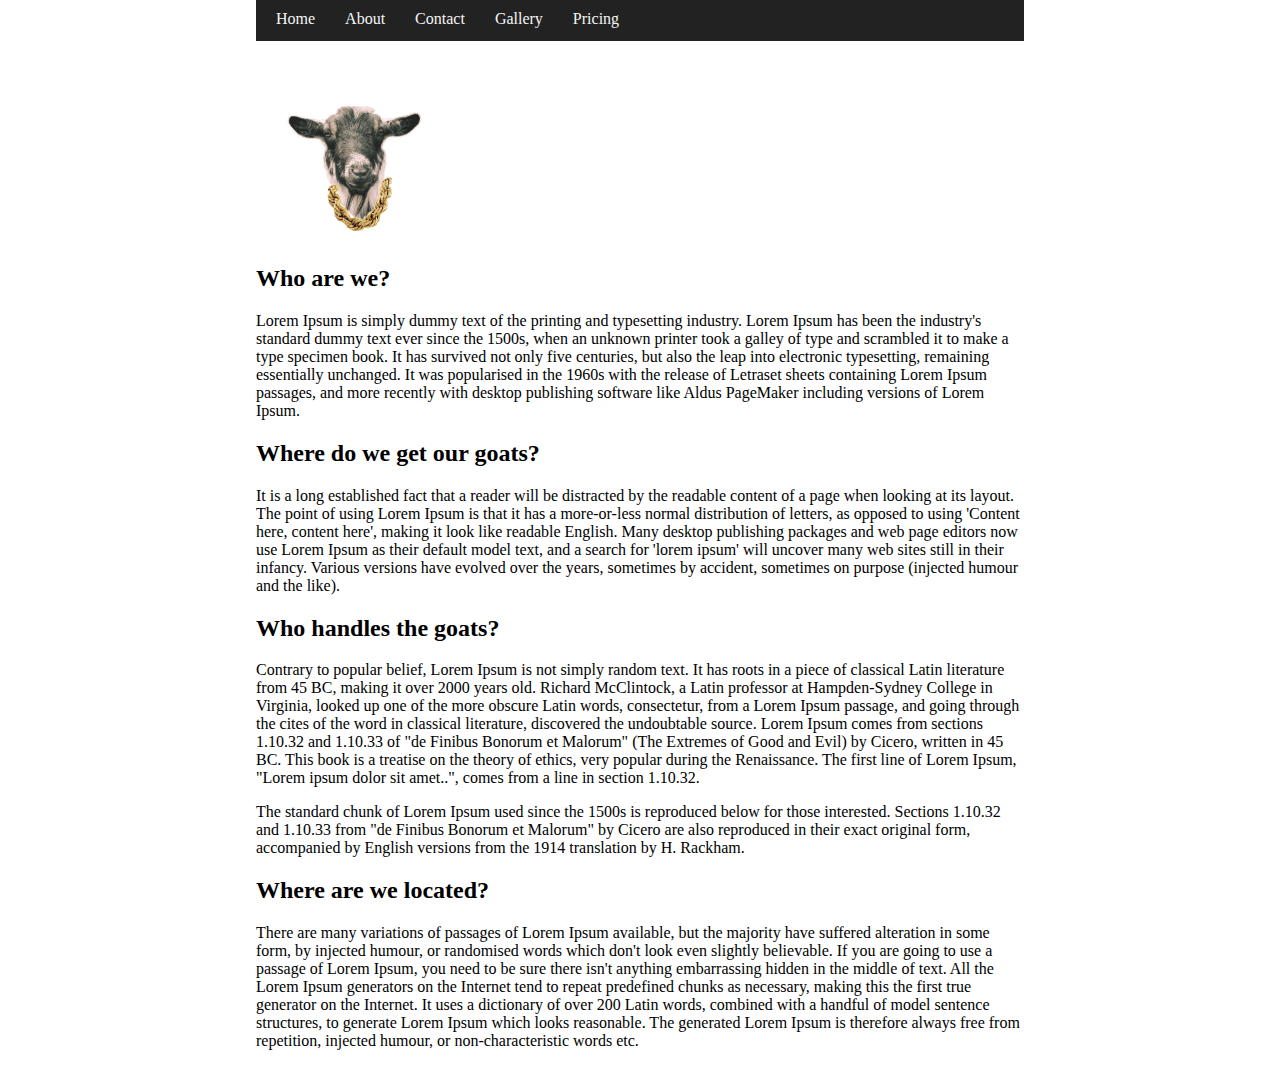
==== about.html @ 86433a7a "created html and css file for about me page" ====
<!DOCTYPE html>
<html lang="en">
<head>
    <meta charset="UTF-8">
    <meta name="viewport" content="width=device-width, initial-scale=1.0">
    <meta http-equiv="X-UA-Compatible" content="ie=edge">
    <title>Document</title>
    <link rel="stylesheet" href="css/styles.css">
    <link rel="stylesheet" href="css/about.css">
</head>
<body>
    <div class="container">
        <nav>
            <ul>
                <li><a href="#">Home</a></li>
                <li><a href="#about">About</a></li>
                <li><a href="#">Contact</a></li>
                <li><a href="#">Gallery</a></li>
                <li><a href="#">Pricing</a></li>
            </ul>
        </nav>
        <img src="goat gif1.gif" class="goatgif"></img>
        <div class="about-content">
        
    
            <h2>Who are we?</h2>
            <p>Lorem Ipsum is simply dummy text of the printing and typesetting industry. Lorem Ipsum has been the industry's standard dummy text ever since the 1500s, when an unknown printer took a galley of type and scrambled it to make a type specimen book. It has survived not only five centuries, but also the leap into electronic typesetting, remaining essentially unchanged. It was popularised in the 1960s with the release of Letraset sheets containing Lorem Ipsum passages, and more recently with desktop publishing software like Aldus PageMaker including versions of Lorem Ipsum.</p>
            
            <h2>Where do we get our goats?</h2>
            <p>It is a long established fact that a reader will be distracted by the readable content of a page when looking at its layout. The point of using Lorem Ipsum is that it has a more-or-less normal distribution of letters, as opposed to using 'Content here, content here', making it look like readable English. Many desktop publishing packages and web page editors now use Lorem Ipsum as their default model text, and a search for 'lorem ipsum' will uncover many web sites still in their infancy. Various versions have evolved over the years, sometimes by accident, sometimes on purpose (injected humour and the like).</p>
            
            
            <h2>Who handles the goats?</h2>
            <p>Contrary to popular belief, Lorem Ipsum is not simply random text. It has roots in a piece of classical Latin literature from 45 BC, making it over 2000 years old. Richard McClintock, a Latin professor at Hampden-Sydney College in Virginia, looked up one of the more obscure Latin words, consectetur, from a Lorem Ipsum passage, and going through the cites of the word in classical literature, discovered the undoubtable source. Lorem Ipsum comes from sections 1.10.32 and 1.10.33 of "de Finibus Bonorum et Malorum" (The Extremes of Good and Evil) by Cicero, written in 45 BC. This book is a treatise on the theory of ethics, very popular during the Renaissance. The first line of Lorem Ipsum, "Lorem ipsum dolor sit amet..", comes from a line in section 1.10.32.</p>
            
            <p>The standard chunk of Lorem Ipsum used since the 1500s is reproduced below for those interested. Sections 1.10.32 and 1.10.33 from "de Finibus Bonorum et Malorum" by Cicero are also reproduced in their exact original form, accompanied by English versions from the 1914 translation by H. Rackham.</p>
            
            <h2>Where are we located?</h2>
            <p>There are many variations of passages of Lorem Ipsum available, but the majority have suffered alteration in some form, by injected humour, or randomised words which don't look even slightly believable. If you are going to use a passage of Lorem Ipsum, you need to be sure there isn't anything embarrassing hidden in the middle of text. All the Lorem Ipsum generators on the Internet tend to repeat predefined chunks as necessary, making this the first true generator on the Internet. It uses a dictionary of over 200 Latin words, combined with a handful of model sentence structures, to generate Lorem Ipsum which looks reasonable. The generated Lorem Ipsum is therefore always free from repetition, injected humour, or non-characteristic words etc.</p>
        </div>
    </div>
</body>
</html>
---- css/styles.css ----
body {
    margin: 0;
    background-image: url("../img/grass.gif");
    background-size: 100px 100px;
    background-repeat: repeat;
}

.container {
    width: 60%;
    /* height: 100vh; */
    background-color: white;
    margin: auto;
}

nav,
footer {
    border-bottom: 1px solid #222;
    height: 40px;
}

footer {
    background-color: #222;
    color: whitesmoke;
}

footer div {
    display: flex;
    flex-direction: row;
    justify-content: space-between;
}

footer ul {
    display: flex;
    flex-direction: row;
}

footer ul:last-of-type {
    width: 50px;
    /* border: 1px solid blue; */
    justify-content: space-between;
    margin-right: 40px;
}

footer div {
    /* border: 1px solid red; */
    height: 40px;
    width: 300px;
    margin: auto;
}

footer li {
    list-style-type: none;
    text-decoration: none; 
}

nav ul {
    padding-left: 0;
    margin: 0;
    height: 100%;
    background-color: #222;
}

nav li {
    list-style-type: none;
    padding-right: 10px;
    height: 100%;
    float: left;
}

nav a {
    color: whitesmoke;
    height: 30px;
    width: 100%;
    text-decoration: none;
    display: block;
    text-align: center;
    padding-top: 10px;
    padding-left: 10px;
    padding-right: 10px; 
}

nav a:hover {
    background-color: whitesmoke;
    color: #222;
}

.content {
    padding-left: 20px;
    padding-right: 20px;
}

.fa-facebook-official,
.fa-twitter {
    color: whitesmoke;
}

.sparkles {
    position: absolute;
}

.sparkles:first-of-type {
    top: 80px;
    right: 0;
}

.sparkles:nth-of-type(2) {
    top: 380px;
    left: 0;
}

.sparkles:last-of-type {
    position: absolute;
    top: 680px;
    right: 0;
}
---- css/about.css ----
.goatgif {
    display: inline-block;
    margin: 0% auto;
    width: 200px;
    height: 200px;
    


}

.about-content {
 

}
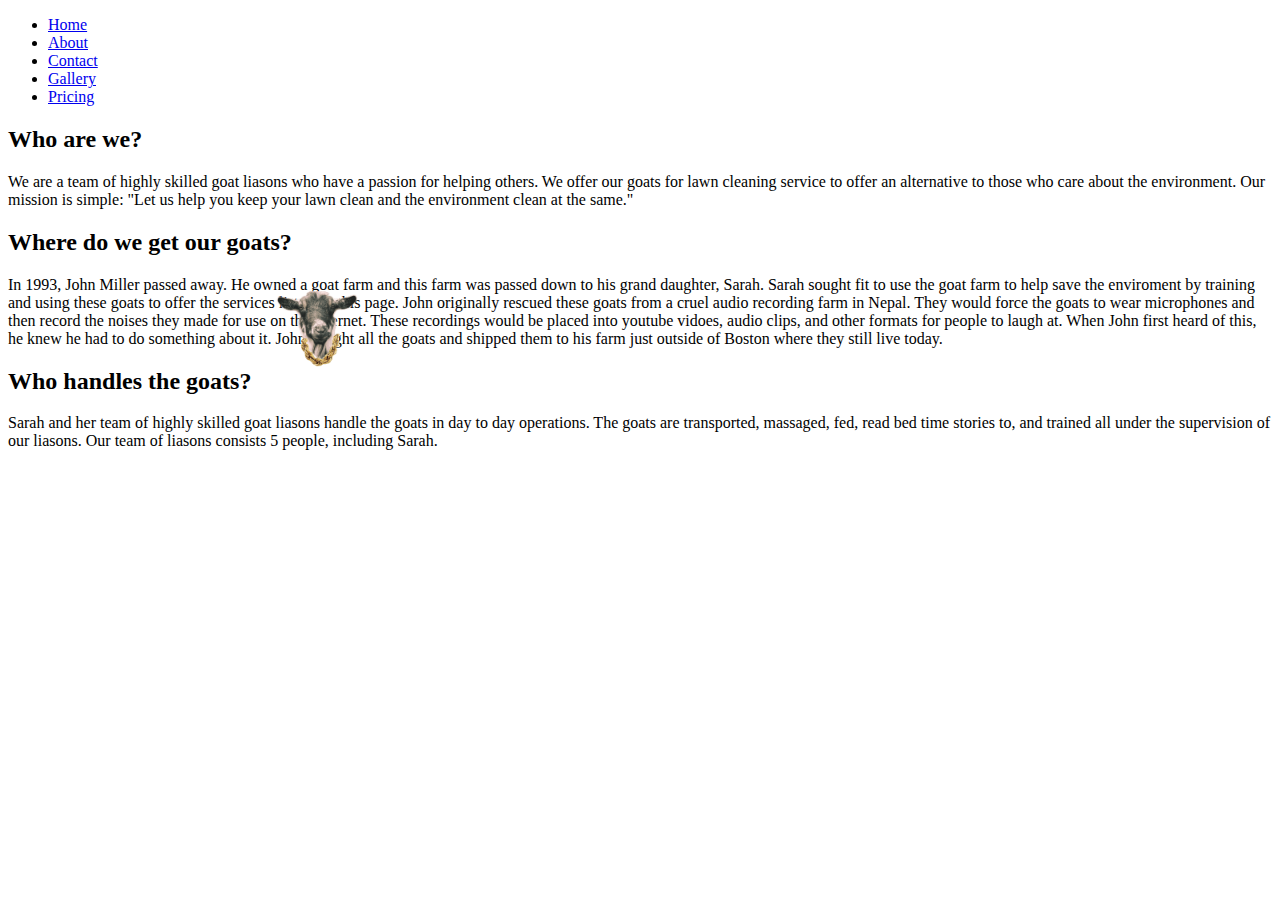
==== commit aeb1dc12: "added an image" ====
--- a/about.html
+++ b/about.html
@@ -24,19 +24,16 @@
         
     
             <h2>Who are we?</h2>
-            <p>Lorem Ipsum is simply dummy text of the printing and typesetting industry. Lorem Ipsum has been the industry's standard dummy text ever since the 1500s, when an unknown printer took a galley of type and scrambled it to make a type specimen book. It has survived not only five centuries, but also the leap into electronic typesetting, remaining essentially unchanged. It was popularised in the 1960s with the release of Letraset sheets containing Lorem Ipsum passages, and more recently with desktop publishing software like Aldus PageMaker including versions of Lorem Ipsum.</p>
+            <p>We are a team of highly skilled goat liasons who have a passion for helping others. We offer our goats for lawn cleaning service to offer an alternative to those who care about the environment. Our mission is simple: "Let us help you keep your lawn clean and the environment clean at the same." </p>
             
             <h2>Where do we get our goats?</h2>
-            <p>It is a long established fact that a reader will be distracted by the readable content of a page when looking at its layout. The point of using Lorem Ipsum is that it has a more-or-less normal distribution of letters, as opposed to using 'Content here, content here', making it look like readable English. Many desktop publishing packages and web page editors now use Lorem Ipsum as their default model text, and a search for 'lorem ipsum' will uncover many web sites still in their infancy. Various versions have evolved over the years, sometimes by accident, sometimes on purpose (injected humour and the like).</p>
+            <p>In 1993, John Miller passed away.  He owned a goat farm and this farm was passed down to his grand daughter, Sarah.  Sarah sought fit to use the goat farm to help save the enviroment by training and using these goats to offer the services listed on this page. John originally rescued these goats from a cruel audio recording farm in Nepal.  They would force the goats to wear microphones and then record the noises they made for use on the internet.  These recordings would be placed into youtube vidoes, audio clips, and other formats for people to laugh at. When John first heard of this, he knew he had to do something about it.  John bought all the goats and shipped them to his farm just outside of Boston where they still live today.</p>
             
             
             <h2>Who handles the goats?</h2>
-            <p>Contrary to popular belief, Lorem Ipsum is not simply random text. It has roots in a piece of classical Latin literature from 45 BC, making it over 2000 years old. Richard McClintock, a Latin professor at Hampden-Sydney College in Virginia, looked up one of the more obscure Latin words, consectetur, from a Lorem Ipsum passage, and going through the cites of the word in classical literature, discovered the undoubtable source. Lorem Ipsum comes from sections 1.10.32 and 1.10.33 of "de Finibus Bonorum et Malorum" (The Extremes of Good and Evil) by Cicero, written in 45 BC. This book is a treatise on the theory of ethics, very popular during the Renaissance. The first line of Lorem Ipsum, "Lorem ipsum dolor sit amet..", comes from a line in section 1.10.32.</p>
+            <p>Sarah and her team of highly skilled goat liasons handle the goats in day to day operations.  The goats are transported, massaged, fed, read bed time stories to, and trained all under the supervision of our liasons.  Our team of liasons consists 5 people, including Sarah.  </p>
             
-            <p>The standard chunk of Lorem Ipsum used since the 1500s is reproduced below for those interested. Sections 1.10.32 and 1.10.33 from "de Finibus Bonorum et Malorum" by Cicero are also reproduced in their exact original form, accompanied by English versions from the 1914 translation by H. Rackham.</p>
-            
-            <h2>Where are we located?</h2>
-            <p>There are many variations of passages of Lorem Ipsum available, but the majority have suffered alteration in some form, by injected humour, or randomised words which don't look even slightly believable. If you are going to use a passage of Lorem Ipsum, you need to be sure there isn't anything embarrassing hidden in the middle of text. All the Lorem Ipsum generators on the Internet tend to repeat predefined chunks as necessary, making this the first true generator on the Internet. It uses a dictionary of over 200 Latin words, combined with a handful of model sentence structures, to generate Lorem Ipsum which looks reasonable. The generated Lorem Ipsum is therefore always free from repetition, injected humour, or non-characteristic words etc.</p>
+        
         </div>
     </div>
 </body>
--- a/css/about.css
+++ b/css/about.css
@@ -1,14 +1,10 @@
 .goatgif {
-    display: inline-block;
+    position: absolute;
     margin: 0% auto;
-    width: 200px;
-    height: 200px;
+    width: 120px;
+    height: 120px;
+    padding-top: 130px;
+    padding-left: 250px;
     
-
-
 }
 
-.about-content {
- 
-
-}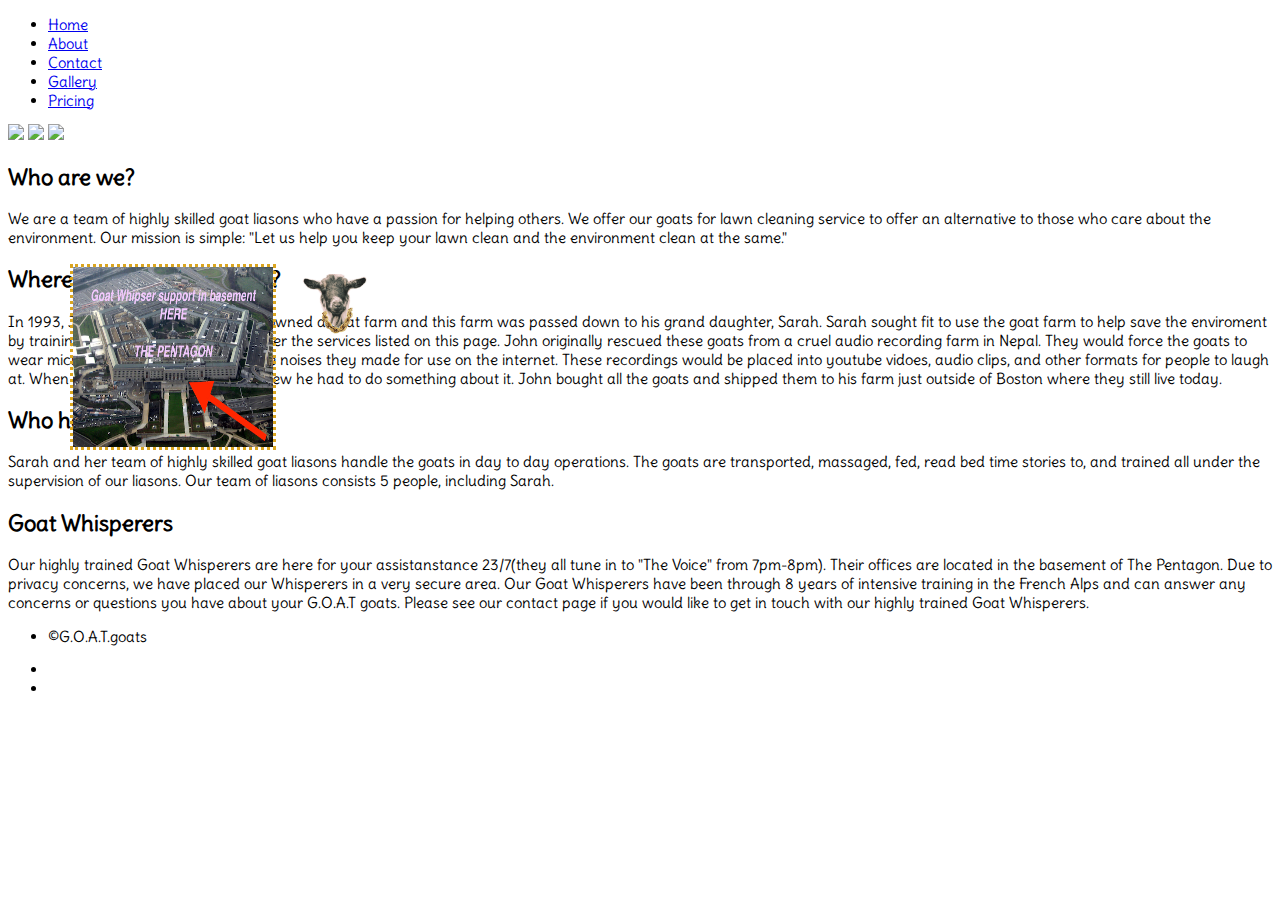
==== commit da6e5cd5: "Merge pull request #3 from nss-day-cohort-22/about" ====
--- a/about.html
+++ b/about.html
@@ -1,40 +1,68 @@
-<!DOCTYPE html>
-<html lang="en">
-<head>
-    <meta charset="UTF-8">
-    <meta name="viewport" content="width=device-width, initial-scale=1.0">
-    <meta http-equiv="X-UA-Compatible" content="ie=edge">
-    <title>Document</title>
-    <link rel="stylesheet" href="css/styles.css">
-    <link rel="stylesheet" href="css/about.css">
-</head>
-<body>
-    <div class="container">
-        <nav>
-            <ul>
-                <li><a href="#">Home</a></li>
-                <li><a href="#about">About</a></li>
-                <li><a href="#">Contact</a></li>
-                <li><a href="#">Gallery</a></li>
-                <li><a href="#">Pricing</a></li>
-            </ul>
-        </nav>
-        <img src="goat gif1.gif" class="goatgif"></img>
-        <div class="about-content">
-        
-    
-            <h2>Who are we?</h2>
-            <p>We are a team of highly skilled goat liasons who have a passion for helping others. We offer our goats for lawn cleaning service to offer an alternative to those who care about the environment. Our mission is simple: "Let us help you keep your lawn clean and the environment clean at the same." </p>
-            
-            <h2>Where do we get our goats?</h2>
-            <p>In 1993, John Miller passed away.  He owned a goat farm and this farm was passed down to his grand daughter, Sarah.  Sarah sought fit to use the goat farm to help save the enviroment by training and using these goats to offer the services listed on this page. John originally rescued these goats from a cruel audio recording farm in Nepal.  They would force the goats to wear microphones and then record the noises they made for use on the internet.  These recordings would be placed into youtube vidoes, audio clips, and other formats for people to laugh at. When John first heard of this, he knew he had to do something about it.  John bought all the goats and shipped them to his farm just outside of Boston where they still live today.</p>
-            
-            
-            <h2>Who handles the goats?</h2>
-            <p>Sarah and her team of highly skilled goat liasons handle the goats in day to day operations.  The goats are transported, massaged, fed, read bed time stories to, and trained all under the supervision of our liasons.  Our team of liasons consists 5 people, including Sarah.  </p>
-            
-        
-        </div>
-    </div>
-</body>
+<!DOCTYPE html>
+<html lang="en">
+<head>
+    <meta charset="UTF-8">
+    <meta name="viewport" content="width=device-width, initial-scale=1.0">
+    <meta http-equiv="X-UA-Compatible" content="ie=edge">
+    <title>G.O.A.T.goats</title>
+    <link rel="icon" href="img/goat-icon.png" type="image/x-icon">
+    <script src="https://use.fontawesome.com/1fa079d759.js"></script>
+    <link rel="stylesheet "href="css/styles.css">
+    <link rel="stylesheet" href="css/about.css">
+    <link href="https://fonts.googleapis.com/css?family=Delius" rel="stylesheet">
+</head>
+<body>
+    <script>
+        function play(){
+        var audio = document.getElementById("audio");
+            audio.play()
+        }
+    </script>
+    <audio id="audio" src="bah.mp3">
+    </audio>
+    <div class="container">
+        <nav>
+            <ul>
+                <li><a href="/">Home</a></li>
+                <li><a href="/about.html">About</a></li>
+                <li><a href="/contact.html">Contact</a></li>
+                <li><a href="/gallery.html">Gallery</a></li>
+                <li><a href="/pricing.html">Pricing</a></li>
+            </ul>
+        </nav>
+        <img src="img/sparkle-goat-1.gif" type="button" value="play" onclick="play()" id="audio" class="sparkles">
+        <img src="img/sparkle-goat-1.gif" type="button" value="play" onclick="play()" id="audio" class="sparkles">
+        <img src="img/sparkle-goat-1.gif" type="button" value="play" onclick="play()" id="audio" class="sparkles">
+        <div class="content">
+            <img src="goat gif1.gif" class="goatgif" id="bounce"></img>
+            <img src="pentagon1.jpg" class="pentagonpic"></img>
+            <div class="content">
+            
+        
+                <h2>Who are we?</h2>
+                <p>We are a team of highly skilled goat liasons who have a passion for helping others. We offer our goats for lawn cleaning service to offer an alternative to those who care about the environment. Our mission is simple: "Let us help you keep your lawn clean and the environment clean at the same." </p>
+                
+                <h2>Where do we get our goats?</h2>
+                <p>In 1993, John Miller passed away.  He owned a goat farm and this farm was passed down to his grand daughter, Sarah.  Sarah sought fit to use the goat farm to help save the enviroment by training and using these goats to offer the services listed on this page. John originally rescued these goats from a cruel audio recording farm in Nepal.  They would force the goats to wear microphones and then record the noises they made for use on the internet.  These recordings would be placed into youtube vidoes, audio clips, and other formats for people to laugh at. When John first heard of this, he knew he had to do something about it.  John bought all the goats and shipped them to his farm just outside of Boston where they still live today.</p>
+                
+                <h2>Who handles the goats?</h2>
+                <p>Sarah and her team of highly skilled goat liasons handle the goats in day to day operations.  The goats are transported, massaged, fed, read bed time stories to, and trained all under the supervision of our liasons.  Our team of liasons consists 5 people, including Sarah.  </p>
+
+                <h2>Goat Whisperers</h2>
+                <p>Our highly trained Goat Whisperers are here for your assistanstance 23/7(they all tune in to "The Voice" from 7pm-8pm). Their offices are located in the basement of The Pentagon.  Due to privacy concerns, we have placed our Whisperers in a very secure area. Our Goat Whisperers have been through 8 years of intensive training in the French Alps and can answer any concerns or questions you have about your G.O.A.T goats.  Please see our contact page if you would like to get in touch with our highly trained Goat Whisperers.</p>
+                
+            </div>
+        <footer>
+            <div>
+                <ul>
+                    <li>&copy;G.O.A.T.goats</li>
+                </ul>
+                <ul>                    
+                    <li><a href="#"><i class="fa fa-facebook-official" aria-hidden="true"></i></a></li>
+                    <li><a href="#"><i class="fa fa-twitter" aria-hidden="true"></i></a></li>
+                </ul>
+            </div>
+        </footer>
+    </div>
+</body>
 </html>--- a/css/about.css
+++ b/css/about.css
@@ -1,10 +1,61 @@
-.goatgif {
+body {
+    font-family: 'Delius';
+    font-size: .92em;
+} 
+
+
+.pentagonpic {
     position: absolute;
-    margin: 0% auto;
-    width: 120px;
-    height: 120px;
-    padding-top: 130px;
-    padding-left: 250px;
+    left: 70px;
+    bottom: 50%;
+    width: 200px;
+    height: 180px;
+    border: 3px dotted goldenrod;
+    animation: mymove 5s infinite;
+
+}
+
+@keyframes mymove {
+    50% {box-shadow: 10px 20px 30px goldenrod;}
+}
+
+.content {
+    height: 100 vh;
     
 }
 
+/* Bounce Animation */
+
+#bounce {
+    -webkit-animation-duration: 0.5s;
+    animation-duration: 0.5s;
+    -webkit-animation-fill-mode: both;
+    animation-fill-mode: both;
+    -webkit-animation-timing-function: linear;
+    animation-timing-function: linear;
+    animation-iteration-count: infinite;
+    -webkit-animation-iteration-count: infinite;
+  } 
+  
+  @-webkit-keyframes bounce {
+    0%, 20%, 40%, 60%, 80%, 100% {-webkit-transform: translateY(0);}
+    50% {-webkit-transform: translateY(-10px);}
+  } 
+  
+  @keyframes bounce { 
+    0%, 20%, 40%, 60%, 80%, 100% {transform: translateY(0);}
+    50% {transform: translateY(-10px);}
+  } 
+  
+  #bounce { 
+    -webkit-animation-name: bounce;
+    animation-name: bounce;
+  }
+  
+  #bounce {
+    position: absolute;
+    margin: 0% auto;
+    width: 95px;
+    height: 95px;
+    padding-top: 80px;
+    padding-left: 280px;